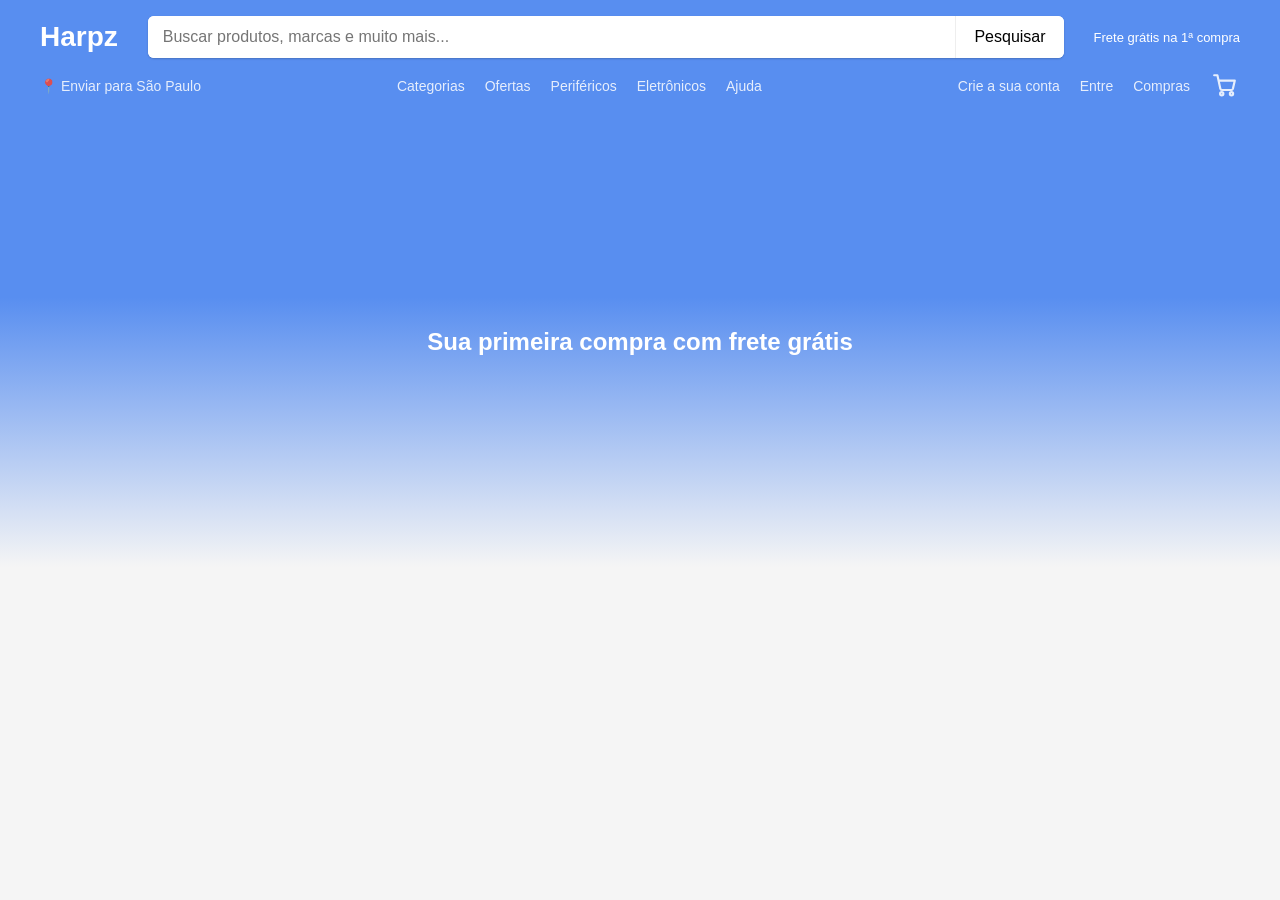
==== index.html @ d6eb5bfd "main principal" ====
<!DOCTYPE html>
<html lang="pt-br">
<head>
    <meta charset="UTF-8">
    <meta name="viewport" content="width=device-width, initial-scale=1.0">
    <title>Harpz</title>
    <link rel="stylesheet" href="index.css">
</head>
<body>

    <header class="topo">
        <div class="topo-principal">
            <a href="#" class="logo">Harpz</a>
            
            <form class="busca" action="#">
                <input type="text" placeholder="Buscar produtos, marcas e muito mais...">
                <button type="submit">Pesquisar</button>
            </form>

            <span class="promo">Frete grátis na 1ª compra</span>
        </div>

        <nav class="menu">
            <a href="#" class="local">📍 Enviar para São Paulo</a>

            <ul class="categorias">
                <li><a href="#">Categorias</a></li>
                <li><a href="#">Ofertas</a></li>
                <li><a href="#">Periféricos</a></li>
                <li><a href="#">Eletrônicos</a></li>
                <li><a href="#">Ajuda</a></li>
            </ul>

            <ul class="usuario">
                <li><a href="#">Crie a sua conta</a></li>
                <li><a href="#">Entre</a></li>
                <li><a href="#">Compras</a></li>
                <li>
                    <button class="btn-carrinho" type="button" aria-label="Carrinho de compras">
                        <svg viewBox="0 0 24 24" aria-hidden="true">
                            <circle cx="9" cy="20" r="1.5"></circle>
                            <circle cx="18" cy="20" r="1.5"></circle>
                            <path d="M2 3h3l2.7 12.4a1.5 1.5 0 0 0 1.5 1.2h8.6a1.5 1.5 0 0 0 1.5-1.1L21 8H6"></path>
                        </svg>
                    </button>
                </li>
            </ul>
        </nav>
    </header>

    <section class="hero">
        <div class="hero-conteudo">
            <h2>Sua primeira compra com frete grátis</h2>
        </div>
    </section>

    <script src="index.js"></script>
</body>
</html>
---- index.css ----
/* ---------- Reset e variáveis ---------- */
* {
    margin: 0;
    padding: 0;
    box-sizing: border-box;
    font-family: Arial, sans-serif;
}

:root {
    --azul: #588EF0;
    --fundo: #f5f5f5;
}

body {
    background: var(--fundo);
    min-height: 100vh;
}

/* ---------- Barra superior ---------- */
.topo {
    background: var(--azul);
    color: white;
    padding: 16px 40px;
}

/* Linha 1: logo + busca + promo */
.topo-principal {
    display: flex;
    align-items: center;
    gap: 30px;
}

.logo {
    font-size: 28px;
    font-weight: bold;
    color: white;
    text-decoration: none;
}

.busca {
    flex: 1;
    display: flex;
    background: #fff;
    border-radius: 6px;
    box-shadow: 0 1px 2px rgba(0, 0, 0, 0.2);
    overflow: hidden;
}

.busca input {
    flex: 1;
    border: none;
    outline: none;
    padding: 12px 15px;
    font-size: 16px;
}

.busca button {
    border: none;
    border-left: 1px solid #eee;
    background: #fff;
    padding: 0 18px;
    cursor: pointer;
    font-size: 16px;
}

.promo {
    font-size: 13px;
    white-space: nowrap;
}

/* Linha 2: menu */
.menu {
    display: flex;
    justify-content: space-between;
    align-items: center;
    margin-top: 12px;
    font-size: 14px;
}

.menu a {
    color: white;
    text-decoration: none;
    opacity: 0.85;
}

.menu a:hover {
    opacity: 1;
}

.menu ul {
    display: flex;
    list-style: none;
    gap: 20px;
}

/* ---------- Botão do carrinho ---------- */
.usuario {
    align-items: center;
}

.btn-carrinho {
    padding: 2px;
    border: none;
    background: none;
    color: white;
    opacity: 0.85;
    cursor: pointer;
    transition: transform 0.15s, opacity 0.2s;
}

.btn-carrinho:hover {
    opacity: 1;
}

.btn-carrinho:active {
    transform: scale(0.92);
}

.btn-carrinho:focus-visible {
    outline: 2px solid white;
    outline-offset: 2px;
}

.btn-carrinho svg {
    display: block;
    width: 26px;
    height: 26px;
    fill: none;
    stroke: currentColor;
    stroke-width: 2;
    stroke-linecap: round;
    stroke-linejoin: round;
}

/* ---------- Hero: azul descendo até o fundo da página ---------- */
.hero {
    height: 450px;
    background: linear-gradient(
        to bottom,
        var(--azul) 0%,
        var(--azul) 40%,
        var(--fundo) 100%
    );
    display: flex;
    align-items: center;
    justify-content: center;
    color: white;
}

/* ---------- Cards sobem por cima do final do gradiente ---------- */
.cards {
    display: flex;
    gap: 16px;
    max-width: 1180px;
    margin: -120px auto 0;
    padding: 0 16px;
    position: relative;
}

.card {
    flex: 1;
    background: white;
    border-radius: 8px;
    padding: 24px;
    height: 250px;
    box-shadow: 0 2px 8px rgba(0, 0, 0, 0.15);
}

.card h3 {
    margin-bottom: 8px;
    color: #333;
}

.card p {
    color: #666;
    font-size: 14px;
}

/* ---------- Responsivo ---------- */
@media (max-width: 768px) {
    .topo {
        padding: 12px 16px;
    }

    .promo,
    .categorias {
        display: none;
    }

    .menu {
        flex-wrap: wrap;
        gap: 8px;
    }

    .cards {
        flex-direction: column;
    }

    .card {
        height: auto;
    }
}
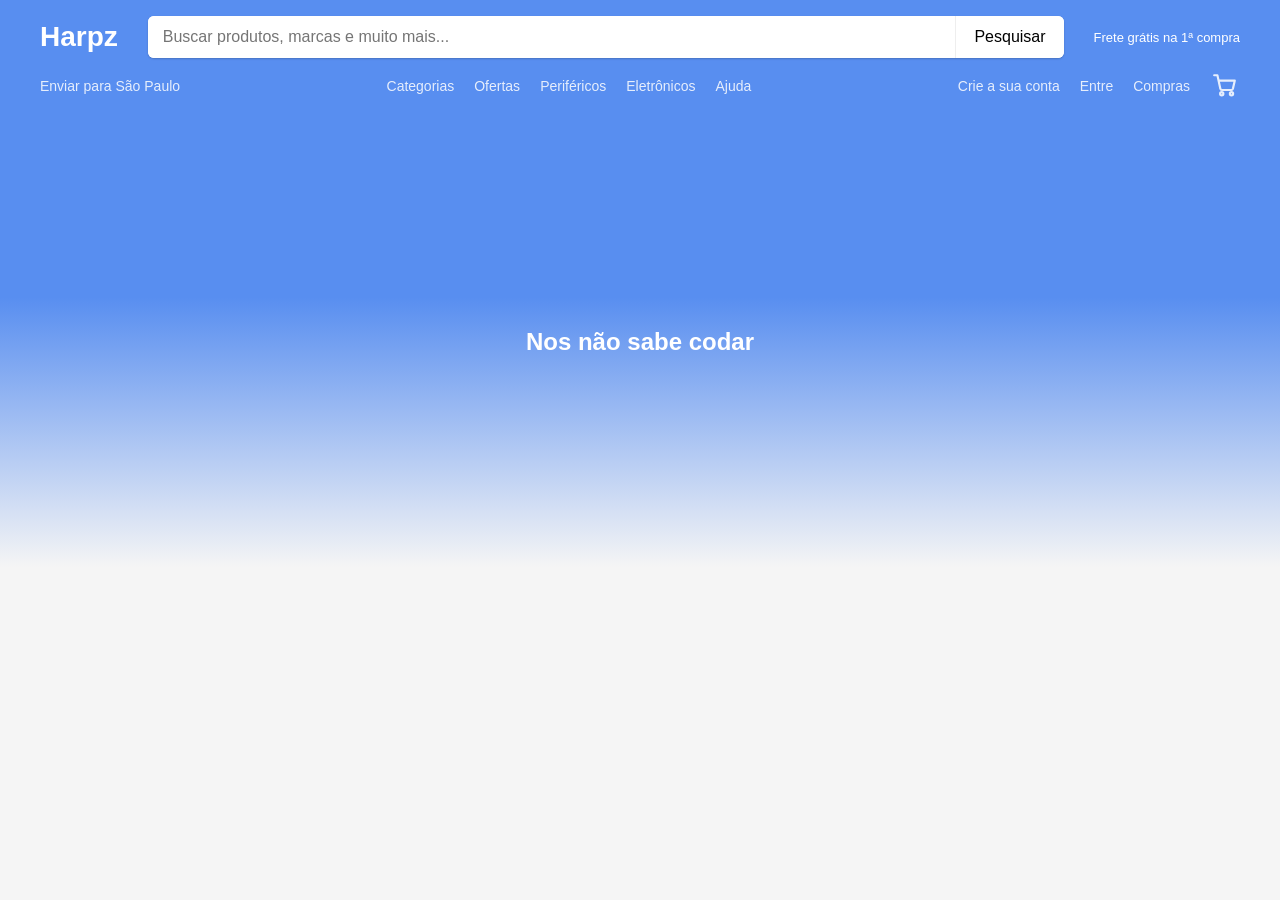
==== commit 523616bf: "atualização para criação de cadastro Updated user account and login links in the navigation." ====
--- a/index.html
+++ b/index.html
@@ -21,7 +21,7 @@
         </div>
 
         <nav class="menu">
-            <a href="#" class="local">📍 Enviar para São Paulo</a>
+            <a href="#" class="local">Enviar para São Paulo</a>
 
             <ul class="categorias">
                 <li><a href="#">Categorias</a></li>
@@ -32,9 +32,9 @@
             </ul>
 
             <ul class="usuario">
-                <li><a href="#">Crie a sua conta</a></li>
-                <li><a href="#">Entre</a></li>
-                <li><a href="#">Compras</a></li>
+                <li><a href="/login/login.html">Crie a sua conta</a></li>
+                <li><a href="/pagina index/index.html">Entre</a></li>
+                <li><a href="/carrinho/carrinho.html">Compras</a></li>
                 <li>
                     <button class="btn-carrinho" type="button" aria-label="Carrinho de compras">
                         <svg viewBox="0 0 24 24" aria-hidden="true">
@@ -50,10 +50,10 @@
 
     <section class="hero">
         <div class="hero-conteudo">
-            <h2>Sua primeira compra com frete grátis</h2>
+            <h2>Nos não sabe codar</h2>
         </div>
     </section>
 
     <script src="index.js"></script>
 </body>
-</html>+</html>
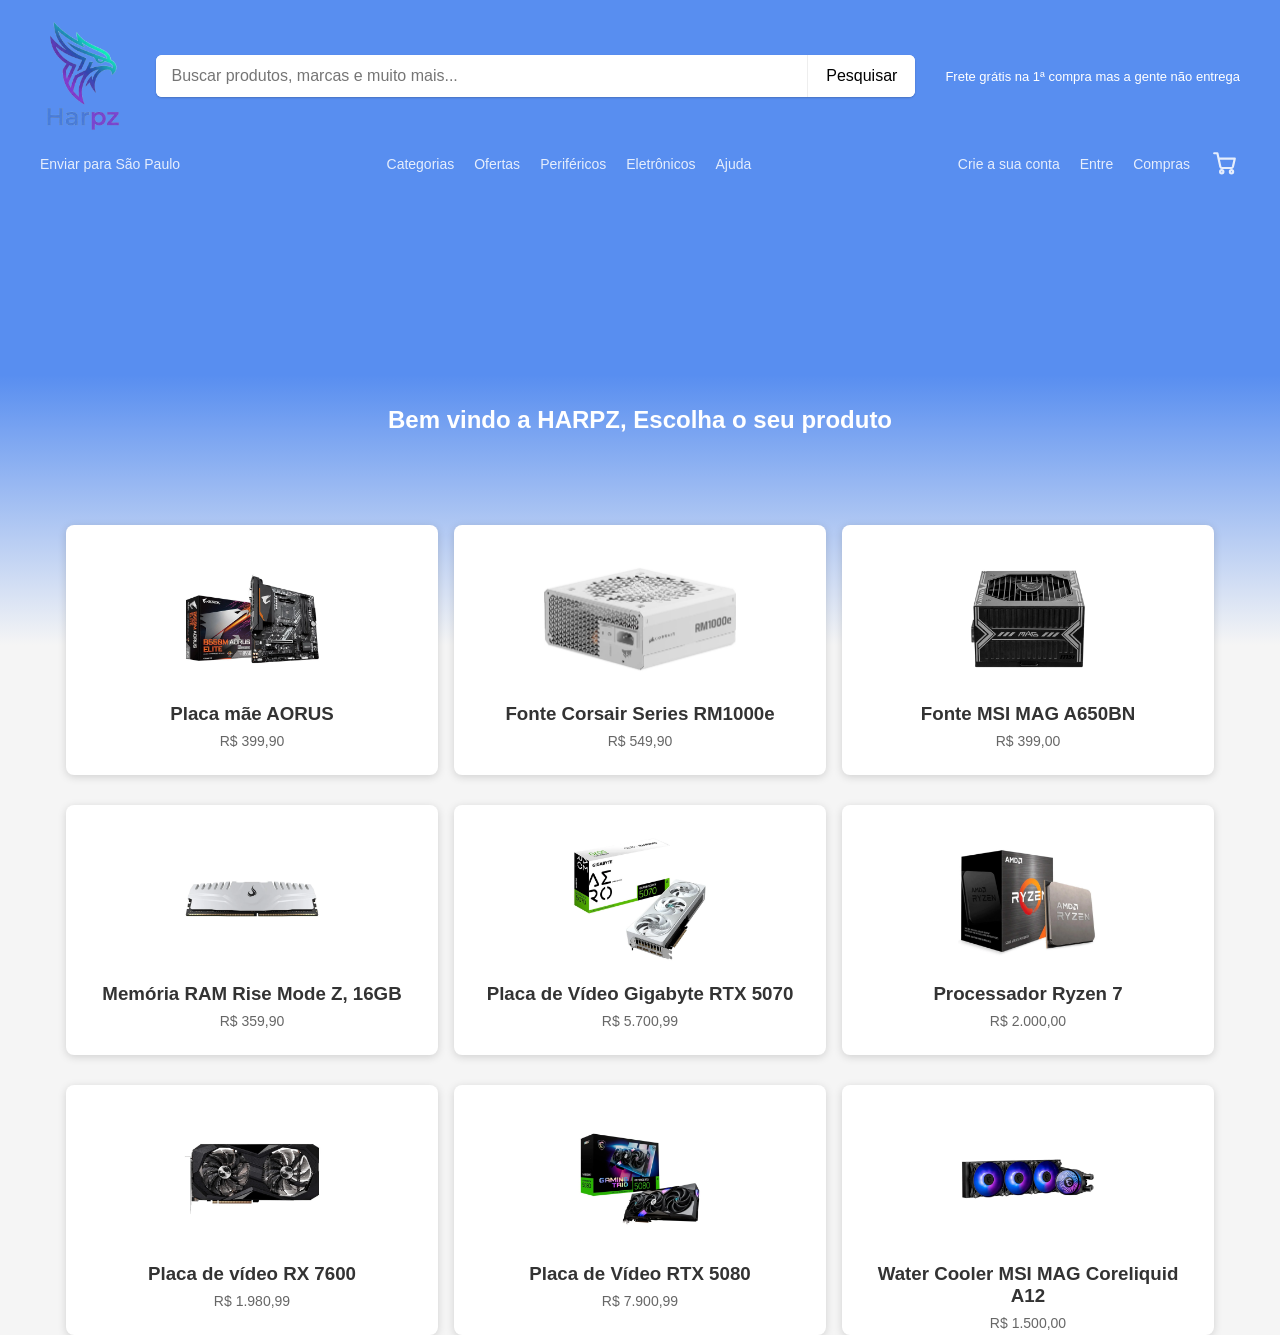
==== commit a2a50c7f: "auteração 0710, modal Updated the HTML structure and content, including new images and modified prom" ====
--- a/index.html
+++ b/index.html
@@ -10,14 +10,16 @@
 
     <header class="topo">
         <div class="topo-principal">
-            <a href="#" class="logo">Harpz</a>
-            
+            <a href="#" class="logo">
+                <img src="/imagens/harpz-logo.png" alt="Harpz">
+            </a>
+
             <form class="busca" action="#">
                 <input type="text" placeholder="Buscar produtos, marcas e muito mais...">
                 <button type="submit">Pesquisar</button>
             </form>
 
-            <span class="promo">Frete grátis na 1ª compra</span>
+            <span class="promo">Frete grátis na 1ª compra mas a gente não entrega</span>
         </div>
 
         <nav class="menu">
@@ -32,9 +34,9 @@
             </ul>
 
             <ul class="usuario">
-                <li><a href="/login/login.html">Crie a sua conta</a></li>
-                <li><a href="/pagina index/index.html">Entre</a></li>
-                <li><a href="/carrinho/carrinho.html">Compras</a></li>
+                <li><a href="login.html">Crie a sua conta</a></li>
+                <li><a href="index.html">Entre</a></li>
+                <li><a href="pagamento.html">Compras</a></li>
                 <li>
                     <button class="btn-carrinho" type="button" aria-label="Carrinho de compras">
                         <svg viewBox="0 0 24 24" aria-hidden="true">
@@ -48,11 +50,107 @@
         </nav>
     </header>
 
-    <section class="hero">
-        <div class="hero-conteudo">
-            <h2>Nos não sabe codar</h2>
+    <main>
+        <section class="hero">
+            <div class="hero-conteudo">
+                <h2>Bem vindo a HARPZ, Escolha o seu produto</h2>
+            </div>
+        </section>
+
+        <section class="cards">
+            <div class="card" onclick="abrirModal('b550')">
+                <img src="/imagens/b550 1.webp" alt="Placa-mãe B550">
+                <h3>Placa mãe AORUS</h3>
+                <p>R$ 399,90</p>
+            </div>
+
+            <div class="card" onclick="abrirModal('corsair')">
+                <img src="/imagens/Fonte CORSAIR RMe Series RM1000e 1.webp" alt="Fonte Corsair RMe Series RM1000e">
+                <h3>Fonte Corsair Series RM1000e</h3>
+                <p>R$ 549,90</p>
+            </div>
+
+            <div class="card" onclick="abrirModal('msi650')">
+                <img src="/imagens/Fonte MSI MAG A650BN 0.webp" alt="Fonte MSI MAG A650BN">
+                <h3>Fonte MSI MAG A650BN</h3>
+                <p>R$ 399,00</p>
+            </div>
+        </section>
+
+        <section class="espaco"></section>
+
+        <section class="cards">
+            <div class="card" onclick="abrirModal('ram16')">
+                <img src="/imagens/Memória RAM Rise Mode Z, 16GB 1.webp" alt="Memória RAM Rise Mode Z, 16GB">
+                <h3>Memória RAM Rise Mode Z, 16GB</h3>
+                <p>R$ 359,90</p>
+            </div>
+
+            <div class="card" onclick="abrirModal('rtx5070')">
+                <img src="/imagens/Placa de Vídeo Gigabyte RTX 5070 1.webp" alt="Placa de Vídeo Gigabyte RTX 5070">
+                <h3>Placa de Vídeo Gigabyte RTX 5070</h3>
+                <p>R$ 5.700,99</p>
+            </div>
+
+            <div class="card" onclick="abrirModal('ryzen7')">
+                <img src="/imagens/ryzen 7 1.webp" alt="Processador Ryzen 7">
+                <h3>Processador Ryzen 7</h3>
+                <p>R$ 2.000,00</p>
+            </div>
+        </section>
+
+        <section class="espaco"></section>
+
+        <section class="cards">
+            <div class="card" onclick="abrirModal('rx7600')">
+                <img src="/imagens/rx7600 1.webp" alt="Placa de vídeo RX 7600">
+                <h3>Placa de vídeo RX 7600</h3>
+                <p>R$ 1.980,99</p>
+            </div>
+
+            <div class="card" onclick="abrirModal('rtx5080')">
+                <img src="/imagens/rtx 5080 1.webp" alt="Placa de Vídeo RTX 5080">
+                <h3>Placa de Vídeo RTX 5080</h3>
+                <p>R$ 7.900,99</p>
+            </div>
+
+            <div class="card" onclick="abrirModal('watercooler')">
+                <img src="/imagens/Water Cooler MSI MAG Coreliquid A12 1.webp" alt="Water Cooler MSI MAG Coreliquid A12">
+                <h3>Water Cooler MSI MAG Coreliquid A12</h3>
+                <p>R$ 1.500,00</p>
+            </div>
+        </section>
+    </main>
+
+    <!-- Modal do produto (um só, preenchido pelo JavaScript) -->
+    <div id="modalProduto" class="modal" aria-hidden="true">
+        <div class="modal-conteudo" role="dialog" aria-modal="true" aria-labelledby="nomeProduto">
+            <button class="fechar" type="button" onclick="fecharModal()" aria-label="Fechar">&times;</button>
+
+            <div class="modal-produto">
+                <div class="modal-imagem">
+                    <img id="imagemProduto" src="" alt="">
+                    <div id="miniaturas" class="miniaturas"></div>
+                </div>
+
+                <div class="modal-info">
+                    <h2 id="nomeProduto"></h2>
+                    <p id="descricaoProduto"></p>
+                    <p id="precoProduto"></p>
+
+                    <p class="estoque">Estoque: <span id="estoqueProduto"></span></p>
+
+                    <div class="quantidade">
+                        <button type="button" onclick="diminuirQuantidade()" aria-label="Diminuir quantidade">-</button>
+                        <span id="quantidade">1</span>
+                        <button type="button" onclick="aumentarQuantidade()" aria-label="Aumentar quantidade">+</button>
+                    </div>
+
+                    <button class="btn-comprar" type="button" onclick="adicionarAoCarrinho()">Adicionar ao carrinho</button>
+                </div>
+            </div>
         </div>
-    </section>
+    </div>
 
     <script src="index.js"></script>
 </body>
--- a/index.css
+++ b/index.css
@@ -8,6 +8,7 @@
 
 :root {
     --azul: #588EF0;
+    --azul-escuro: #4078df;
     --fundo: #f5f5f5;
 }
 
@@ -23,7 +24,6 @@
     padding: 16px 40px;
 }
 
-/* Linha 1: logo + busca + promo */
 .topo-principal {
     display: flex;
     align-items: center;
@@ -31,12 +31,15 @@
 }
 
 .logo {
-    font-size: 28px;
-    font-weight: bold;
-    color: white;
-    text-decoration: none;
-}
-
+    display: flex;
+    align-items: center;
+}
+
+.logo img {
+    height: 120px;   /* aumente ou diminua aqui */
+    width: auto;    /* mantém a proporção */
+    display: block;
+}
 .busca {
     flex: 1;
     display: flex;
@@ -68,7 +71,7 @@
     white-space: nowrap;
 }
 
-/* Linha 2: menu */
+/* ---------- Menu ---------- */
 .menu {
     display: flex;
     justify-content: space-between;
@@ -93,11 +96,11 @@
     gap: 20px;
 }
 
+.usuario {
+    align-items: center;
+}
+
 /* ---------- Botão do carrinho ---------- */
-.usuario {
-    align-items: center;
-}
-
 .btn-carrinho {
     padding: 2px;
     border: none;
@@ -135,19 +138,19 @@
 /* ---------- Hero: azul descendo até o fundo da página ---------- */
 .hero {
     height: 450px;
-    background: linear-gradient(
-        to bottom,
-        var(--azul) 0%,
-        var(--azul) 40%,
-        var(--fundo) 100%
-    );
+    background: linear-gradient(to bottom, var(--azul) 0%, var(--azul) 40%, var(--fundo) 100%);
     display: flex;
     align-items: center;
     justify-content: center;
     color: white;
 }
 
-/* ---------- Cards sobem por cima do final do gradiente ---------- */
+/* Espaço entre as fileiras de cards */
+.espaco {
+    height: 150px;
+}
+
+/* ---------- Cards ---------- */
 .cards {
     display: flex;
     gap: 16px;
@@ -164,6 +167,21 @@
     padding: 24px;
     height: 250px;
     box-shadow: 0 2px 8px rgba(0, 0, 0, 0.15);
+    cursor: pointer;
+    text-align: center;
+    transition: transform 0.2s, box-shadow 0.2s;
+}
+
+.card:hover {
+    transform: translateY(-5px);
+    box-shadow: 0 5px 15px rgba(0, 0, 0, 0.2);
+}
+
+.card img {
+    width: 100%;
+    height: 140px;
+    object-fit: contain;
+    margin-bottom: 10px;
 }
 
 .card h3 {
@@ -174,6 +192,160 @@
 .card p {
     color: #666;
     font-size: 14px;
+}
+
+/* ---------- Modal ---------- */
+.modal {
+    display: none;
+    position: fixed;
+    inset: 0;
+    z-index: 1000;
+    background: rgba(0, 0, 0, 0.6);
+    align-items: center;
+    justify-content: center;
+}
+
+.modal-conteudo {
+    position: relative;
+    background: white;
+    width: 90%;
+    max-width: 850px;
+    max-height: 90vh;
+    overflow-y: auto;
+    border-radius: 12px;
+    padding: 30px;
+    box-shadow: 0 10px 40px rgba(0, 0, 0, 0.3);
+    animation: aparecer 0.2s ease;
+}
+
+@keyframes aparecer {
+    from { transform: scale(0.9); opacity: 0; }
+    to   { transform: scale(1);   opacity: 1; }
+}
+
+.fechar {
+    position: absolute;
+    top: 10px;
+    right: 15px;
+    border: none;
+    background: none;
+    font-size: 32px;
+    cursor: pointer;
+    color: #555;
+}
+
+.fechar:hover {
+    color: red;
+}
+
+.modal-produto {
+    display: flex;
+    gap: 40px;
+    align-items: center;
+}
+
+.modal-imagem {
+    width: 50%;
+    text-align: center;
+}
+
+.modal-imagem > img {
+    width: 100%;
+    max-width: 350px;
+    height: 300px;
+    object-fit: contain;
+}
+
+/* Miniaturas (só aparecem em produtos com mais de uma foto) */
+.miniaturas {
+    display: flex;
+    justify-content: center;
+    gap: 8px;
+    margin-top: 10px;
+}
+
+.miniaturas img {
+    width: 60px;
+    height: 60px;
+    object-fit: contain;
+    border: 2px solid #eee;
+    border-radius: 6px;
+    cursor: pointer;
+}
+
+.miniaturas img:hover {
+    border-color: var(--azul);
+}
+
+.modal-info {
+    width: 50%;
+}
+
+.modal-info h2 {
+    font-size: 28px;
+    margin-bottom: 15px;
+    color: #333;
+}
+
+.modal-info p {
+    color: #666;
+    line-height: 1.5;
+}
+
+#precoProduto {
+    color: var(--azul);
+    font-size: 28px;
+    margin: 20px 0;
+}
+
+.estoque {
+    color: green !important;
+    font-weight: bold;
+}
+
+/* Quantidade */
+.quantidade {
+    display: flex;
+    align-items: center;
+    gap: 15px;
+    margin: 20px 0;
+}
+
+.quantidade button {
+    width: 35px;
+    height: 35px;
+    border: none;
+    border-radius: 5px;
+    background: #eee;
+    font-size: 20px;
+    cursor: pointer;
+}
+
+.quantidade button:hover {
+    background: #ddd;
+}
+
+#quantidade {
+    font-size: 18px;
+    font-weight: bold;
+}
+
+/* Comprar */
+.btn-comprar {
+    width: 100%;
+    padding: 14px;
+    border: none;
+    border-radius: 6px;
+    background: var(--azul);
+    color: white;
+    font-size: 16px;
+    font-weight: bold;
+    cursor: pointer;
+    transition: background 0.2s;
+}
+
+.btn-comprar:hover {
+    background: var(--azul-escuro);
 }
 
 /* ---------- Responsivo ---------- */
@@ -199,4 +371,18 @@
     .card {
         height: auto;
     }
-}+
+    .modal-produto {
+        flex-direction: column;
+        gap: 20px;
+    }
+
+    .modal-imagem,
+    .modal-info {
+        width: 100%;
+    }
+
+    .modal-imagem > img {
+        height: 200px;
+    }
+}
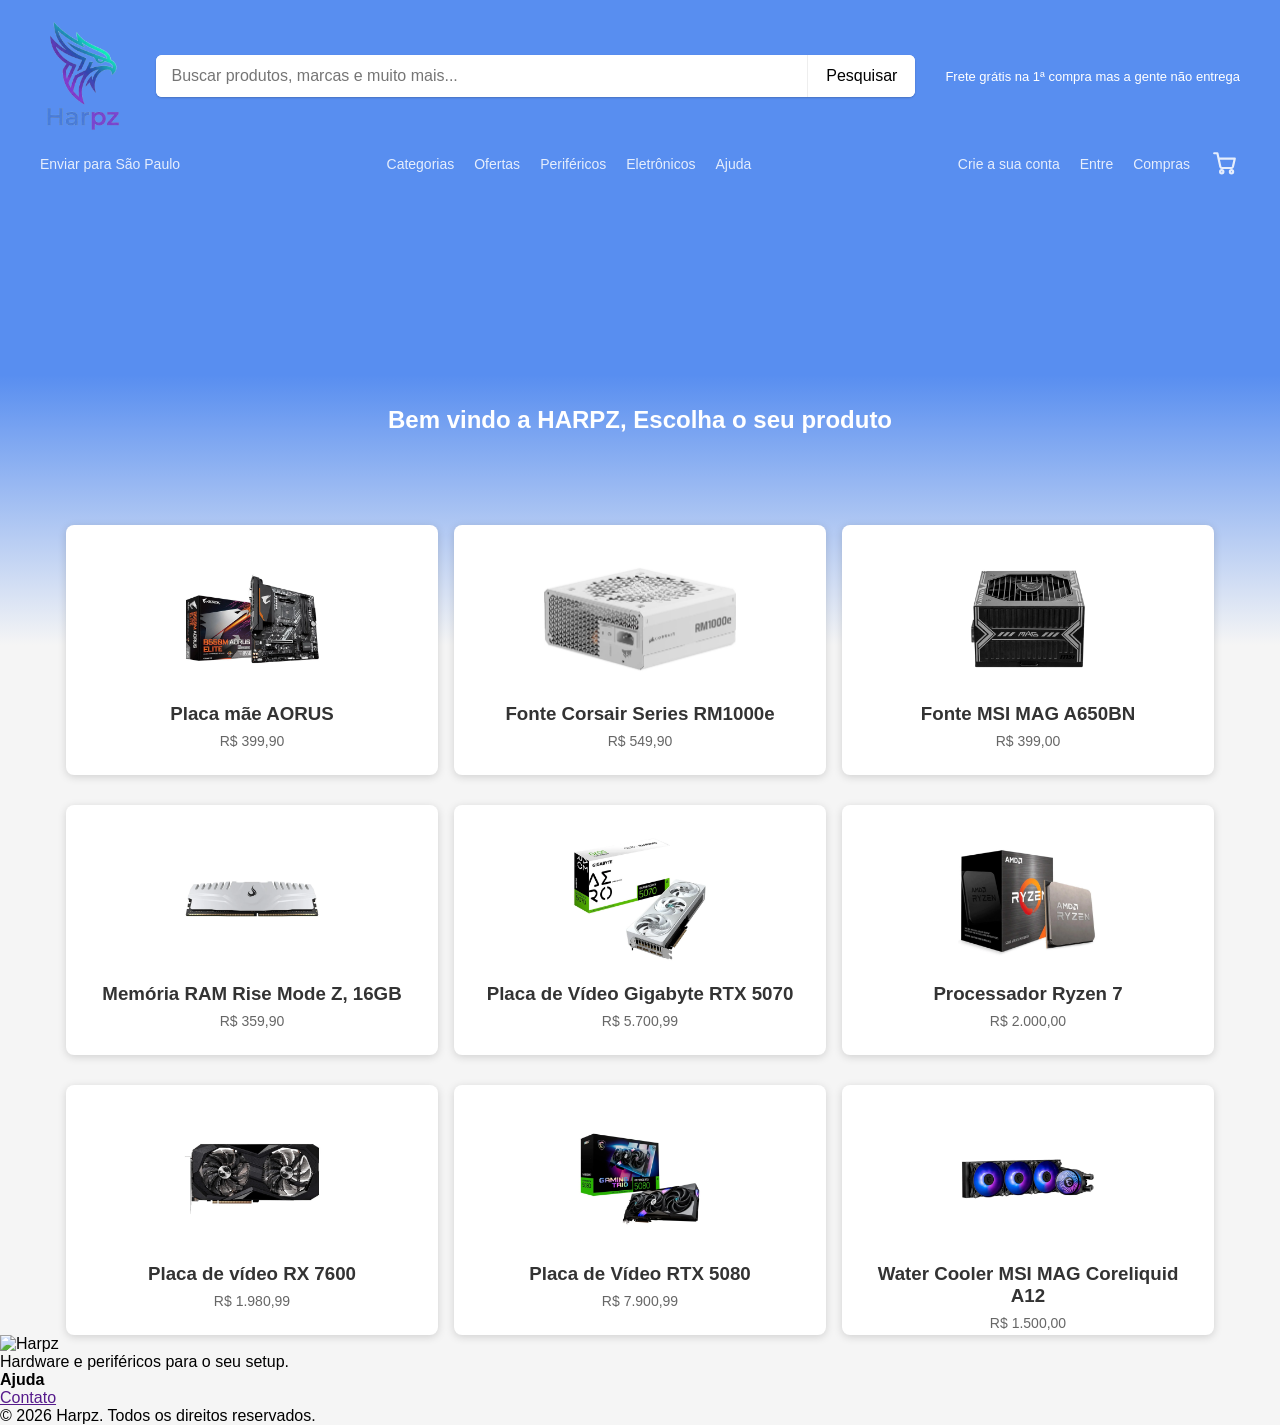
==== commit 74a6c2f4: "Add footer to index.html Added footer section with brand and help links." ====
--- a/index.html
+++ b/index.html
@@ -11,7 +11,7 @@
     <header class="topo">
         <div class="topo-principal">
             <a href="#" class="logo">
-                <img src="/imagens/harpz-logo.png" alt="Harpz">
+                <img src="imagens/harpz-logo.png" alt="Harpz">
             </a>
 
             <form class="busca" action="#">
@@ -59,19 +59,19 @@
 
         <section class="cards">
             <div class="card" onclick="abrirModal('b550')">
-                <img src="/imagens/b550 1.webp" alt="Placa-mãe B550">
+                <img src="imagens/b550 1.webp" alt="Placa-mãe B550">
                 <h3>Placa mãe AORUS</h3>
                 <p>R$ 399,90</p>
             </div>
 
             <div class="card" onclick="abrirModal('corsair')">
-                <img src="/imagens/Fonte CORSAIR RMe Series RM1000e 1.webp" alt="Fonte Corsair RMe Series RM1000e">
+                <img src="imagens/Fonte CORSAIR RMe Series RM1000e 1.webp" alt="Fonte Corsair RMe Series RM1000e">
                 <h3>Fonte Corsair Series RM1000e</h3>
                 <p>R$ 549,90</p>
             </div>
 
             <div class="card" onclick="abrirModal('msi650')">
-                <img src="/imagens/Fonte MSI MAG A650BN 0.webp" alt="Fonte MSI MAG A650BN">
+                <img src="imagens/Fonte MSI MAG A650BN 0.webp" alt="Fonte MSI MAG A650BN">
                 <h3>Fonte MSI MAG A650BN</h3>
                 <p>R$ 399,00</p>
             </div>
@@ -81,19 +81,19 @@
 
         <section class="cards">
             <div class="card" onclick="abrirModal('ram16')">
-                <img src="/imagens/Memória RAM Rise Mode Z, 16GB 1.webp" alt="Memória RAM Rise Mode Z, 16GB">
+                <img src="imagens/Memória RAM Rise Mode Z, 16GB 1.webp" alt="Memória RAM Rise Mode Z, 16GB">
                 <h3>Memória RAM Rise Mode Z, 16GB</h3>
                 <p>R$ 359,90</p>
             </div>
 
             <div class="card" onclick="abrirModal('rtx5070')">
-                <img src="/imagens/Placa de Vídeo Gigabyte RTX 5070 1.webp" alt="Placa de Vídeo Gigabyte RTX 5070">
+                <img src="imagens/Placa de Vídeo Gigabyte RTX 5070 1.webp" alt="Placa de Vídeo Gigabyte RTX 5070">
                 <h3>Placa de Vídeo Gigabyte RTX 5070</h3>
                 <p>R$ 5.700,99</p>
             </div>
 
             <div class="card" onclick="abrirModal('ryzen7')">
-                <img src="/imagens/ryzen 7 1.webp" alt="Processador Ryzen 7">
+                <img src="imagens/ryzen 7 1.webp" alt="Processador Ryzen 7">
                 <h3>Processador Ryzen 7</h3>
                 <p>R$ 2.000,00</p>
             </div>
@@ -103,19 +103,19 @@
 
         <section class="cards">
             <div class="card" onclick="abrirModal('rx7600')">
-                <img src="/imagens/rx7600 1.webp" alt="Placa de vídeo RX 7600">
+                <img src="imagens/rx7600 1.webp" alt="Placa de vídeo RX 7600">
                 <h3>Placa de vídeo RX 7600</h3>
                 <p>R$ 1.980,99</p>
             </div>
 
             <div class="card" onclick="abrirModal('rtx5080')">
-                <img src="/imagens/rtx 5080 1.webp" alt="Placa de Vídeo RTX 5080">
+                <img src="imagens/rtx 5080 1.webp" alt="Placa de Vídeo RTX 5080">
                 <h3>Placa de Vídeo RTX 5080</h3>
                 <p>R$ 7.900,99</p>
             </div>
 
             <div class="card" onclick="abrirModal('watercooler')">
-                <img src="/imagens/Water Cooler MSI MAG Coreliquid A12 1.webp" alt="Water Cooler MSI MAG Coreliquid A12">
+                <img src="imagens/Water Cooler MSI MAG Coreliquid A12 1.webp" alt="Water Cooler MSI MAG Coreliquid A12">
                 <h3>Water Cooler MSI MAG Coreliquid A12</h3>
                 <p>R$ 1.500,00</p>
             </div>
@@ -152,6 +152,25 @@
         </div>
     </div>
 
+            <footer class="rodape">
+        <div class="rodape-conteudo">
+            <div class="rodape-marca">
+                <img src="imagens/Harpz_logo_transparente.png" alt="Harpz">
+                <p>Hardware e periféricos para o seu setup.</p>
+            </div>
+            <nav class="rodape-coluna" aria-label="Ajuda">
+                <h4>Ajuda</h4>
+                <ul>
+                    <li><a href="">Contato</a></li>
+                </ul>
+            </nav>
+        </div>
+
+        <div class="rodape-base">
+            <p>&copy; <span id="ano">2026</span> Harpz. Todos os direitos reservados.</p>
+        </div>
+    </footer>
+
     <script src="index.js"></script>
 </body>
 </html>
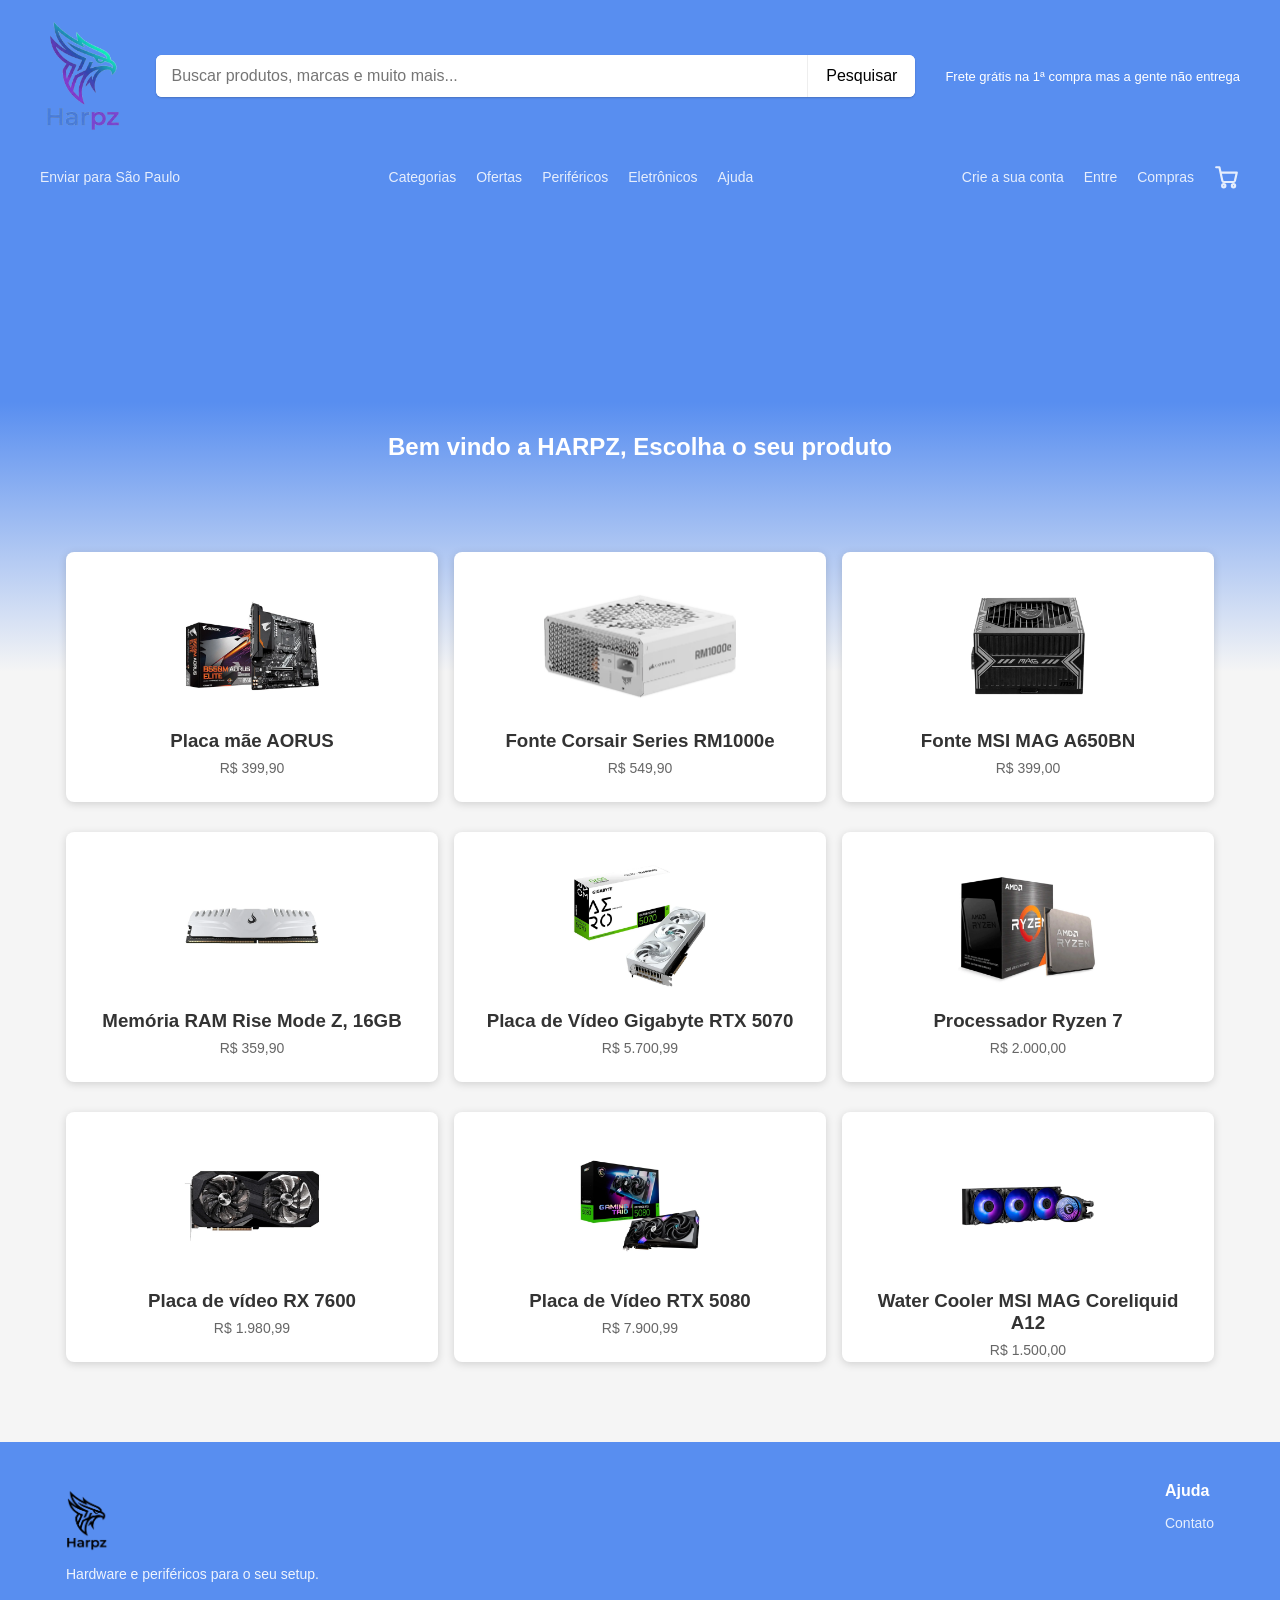
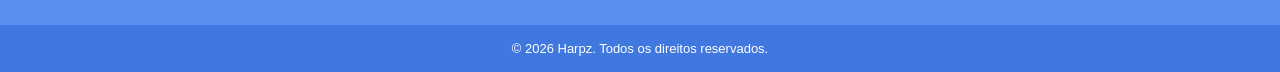
==== commit d84798b6: "Fix HTML encoding issues in index.html" ====
--- a/index.html
+++ b/index.html
@@ -38,13 +38,13 @@
                 <li><a href="index.html">Entre</a></li>
                 <li><a href="pagamento.html">Compras</a></li>
                 <li>
-                    <button class="btn-carrinho" type="button" aria-label="Carrinho de compras">
+                <a class="btn-carrinho" href="carrinho.html" aria-label="Carrinho de compras">
                         <svg viewBox="0 0 24 24" aria-hidden="true">
                             <circle cx="9" cy="20" r="1.5"></circle>
                             <circle cx="18" cy="20" r="1.5"></circle>
                             <path d="M2 3h3l2.7 12.4a1.5 1.5 0 0 0 1.5 1.2h8.6a1.5 1.5 0 0 0 1.5-1.1L21 8H6"></path>
                         </svg>
-                    </button>
+                    </a>
                 </li>
             </ul>
         </nav>
--- a/index.css
+++ b/index.css
@@ -386,3 +386,81 @@
         height: 200px;
     }
 }
+
+
+/* ---------- Rodapé ---------- */
+.rodape {
+    margin-top: 80px;
+    background: var(--azul);
+    color: white;
+}
+
+.rodape-conteudo {
+    display: flex;
+    justify-content: space-between;
+    gap: 40px;
+    max-width: 1180px;
+    margin: 0 auto;
+    padding: 40px 16px;
+}
+
+.rodape-marca {
+    max-width: 280px;
+}
+
+.rodape-marca img {
+    display: block;
+    height: 70px;
+    width: auto;
+    margin-bottom: 12px;
+}
+
+.rodape-marca p {
+    font-size: 14px;
+    line-height: 1.5;
+    opacity: 0.9;
+}
+
+.rodape-coluna h4 {
+    margin-bottom: 14px;
+    font-size: 16px;
+}
+
+.rodape-coluna ul {
+    list-style: none;
+}
+
+.rodape-coluna li + li {
+    margin-top: 10px;
+}
+
+.rodape-coluna a {
+    color: white;
+    text-decoration: none;
+    font-size: 14px;
+    opacity: 0.85;
+}
+
+.rodape-coluna a:hover {
+    opacity: 1;
+    text-decoration: underline;
+}
+
+.rodape-coluna a:focus-visible {
+    outline: 2px solid white;
+    outline-offset: 2px;
+}
+
+.rodape-base {
+    padding: 16px;
+    background: var(--azul-escuro);
+    text-align: center;
+    font-size: 13px;
+}
+
+@media (max-width: 768px) {
+    .rodape-conteudo {
+        flex-direction: column;
+        gap: 28px;
+    }
+}
